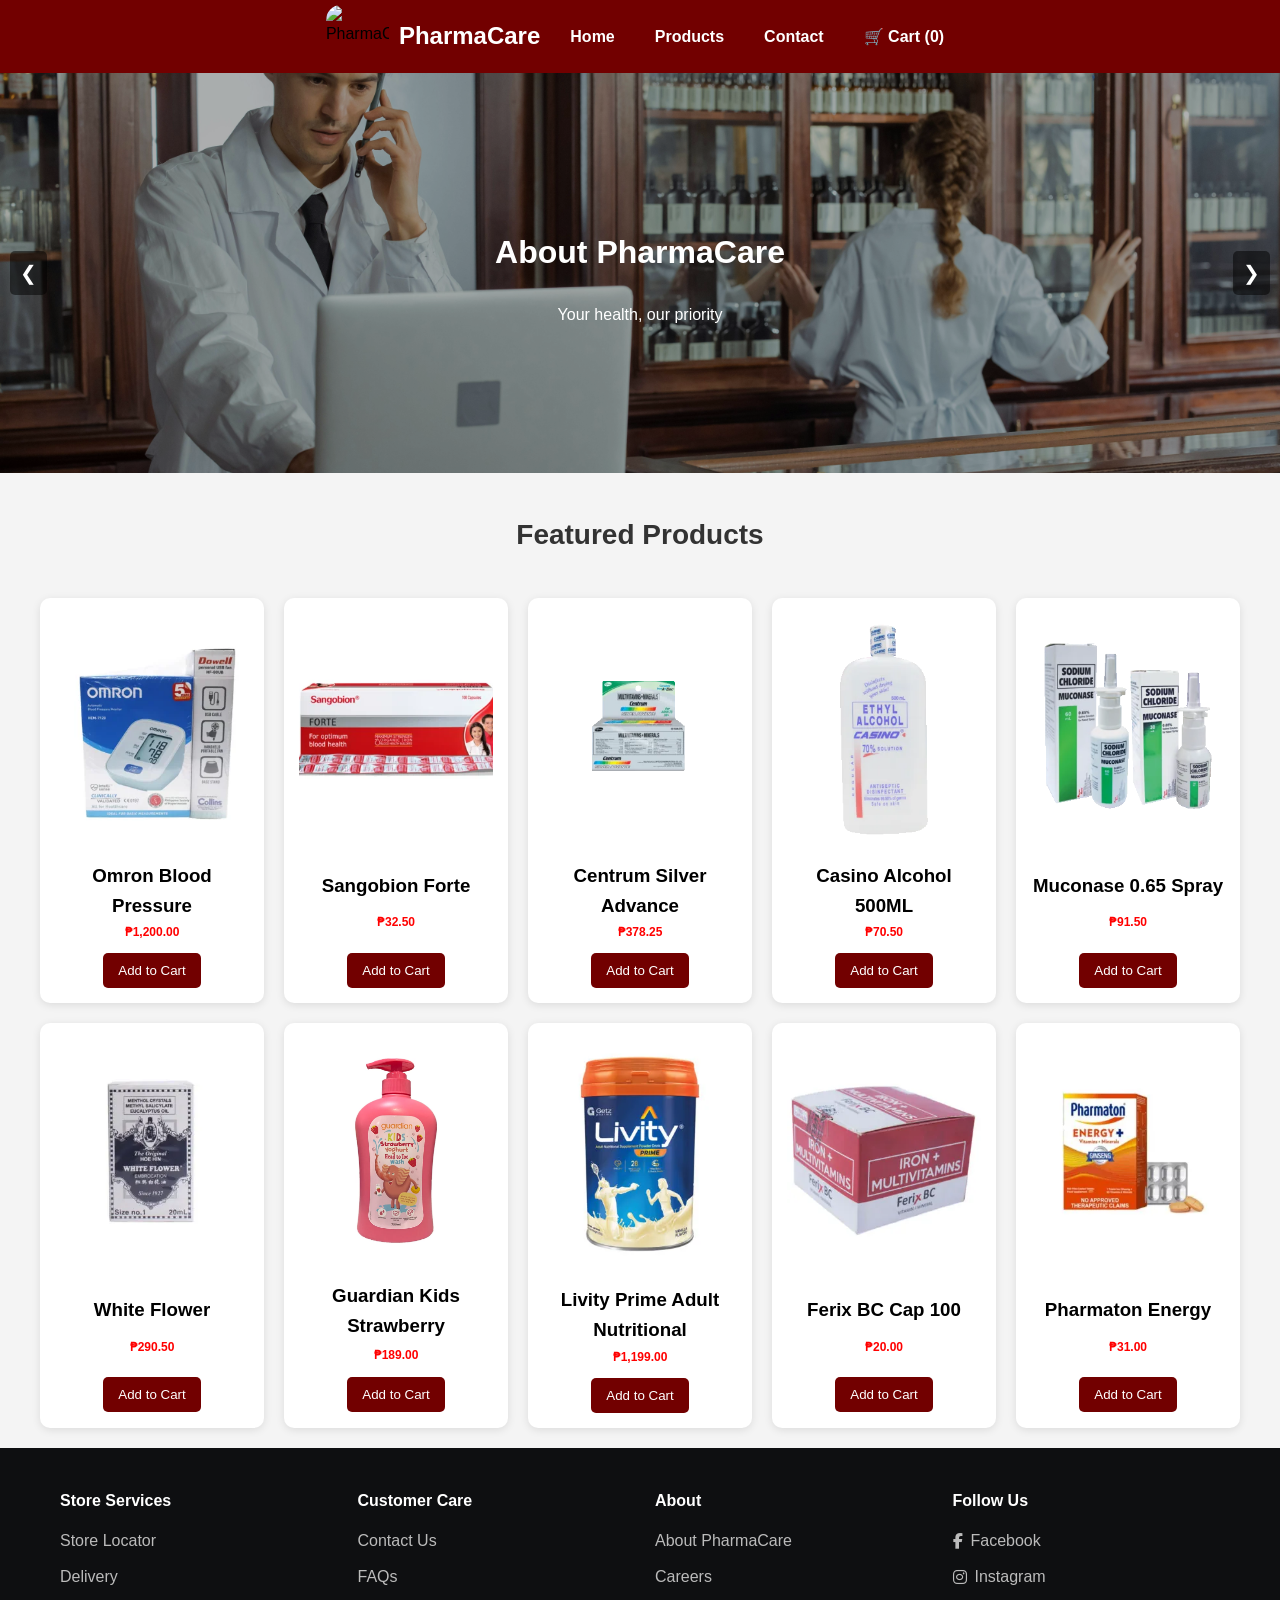
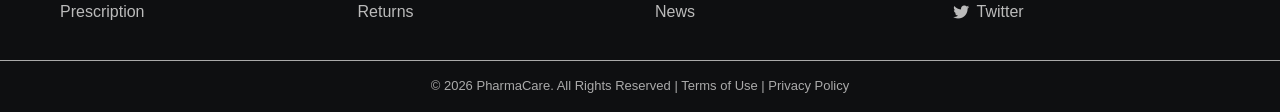
==== index.html @ cd24fc42 "Project for JavaScript 2 Final submission for JavaScript 2" ====
<!DOCTYPE html>
<html lang="en">
<head>
    <meta charset="UTF-8">
    <meta name="viewport" content="width=device-width, initial-scale=1.0">
    <link rel="stylesheet" href="styles.css">
     <link rel="stylesheet" href="https://cdnjs.cloudflare.com/ajax/libs/font-awesome/6.5.0/css/all.min.css">
     <link rel="icon" href="favicon.ico">
    <title>PharmaCare</title>
</head>
<body>

    <header>
        <nav class="navbar">
  <div class="logo">
    <img src="images/pharmacare.png" width="63" height="63" alt="PharmaCare">
        <h1>PharmaCare</h1>
  </div>
  <ul class="nav-links">
    <li><a href="index.html" class="active">Home</a></li>
    <li><a href="products.html">Products</a></li>
    <li><a href="contact.html">Contact</a></li>
    <li><a href="checkout.html">
    🛒 Cart (<span id="cart-count">0</span>)
    </a></li>
  </ul>
</nav>
    </header>

    <div class="hero">
    <div class="carousel">
        <img src="images/banner1.jpg" alt="Pharmacy banner" class="slide active">
        <img src="images/banner2.jpg" alt="Pharmacy banner" class="slide">
        <img src="images/banner3.jpg" alt="Pharmacy banner" class="slide">
    </div>

    <h1>About PharmaCare</h1>
    <p>Your health, our priority</p>

    <button class="prev">&#10094;</button>
    <button class="next">&#10095;</button>
</div>

    <main>

    <h2 class="section-title">Featured Products</h2>

    <div class="product-grid">
        <div class="product-card">
            <img src="images/product6.jpg" alt="Omron" class="product-img" data-caption="Omron Blood Pressure ₱1,200.00">
            <h3>Omron Blood Pressure</h3>
            <p class="price">₱1,200.00</p>
            <button class="add-to-cart" data-name="Omron Blood Pressure" data-price="1200">Add to Cart</button>
        </div>

        <div class="product-card">
            <img src="images/product7.jpg" alt="Sangobion" class="product-img" data-caption="Sangobion Forte ₱32.50">
            <h3>Sangobion Forte</h3>
            <p class="price">₱32.50</p>
            <button class="add-to-cart" data-name="Sangobion Forte" data-price="32.50">Add to Cart</button>
        </div>

        <div class="product-card">
            <img src="images/product8.jpg" alt="Centrum Silver" class="product-img" data-caption="Centrum Silver Advance ₱378.25">
            <h3>Centrum Silver Advance</h3>
            <p class="price">₱378.25</p>
            <button class="add-to-cart" data-name="Centrum Silver" data-price="378.25">Add to Cart</button>
        </div>

        <div class="product-card">
            <img src="images/product1.jpg" alt="Casino Alcohol" class="product-img" data-caption="Casino Alcohol 500ML ₱70.50">
            <h3>Casino Alcohol 500ML</h3>
            <p class="price">₱70.50</p>
            <button class="add-to-cart" data-name="Casino Alcohol" data-price="70.50">Add to Cart</button>
        </div>

        <div class="product-card">
            <img src="images/product2.jpg" alt="Muconase Spray" class="product-img" data-caption="Muconase 0.65 Spray ₱91.50">
            <h3>Muconase 0.65 Spray</h3>
            <p class="price">₱91.50</p>
            <button class="add-to-cart" data-name="Muconase 0.65 Spray" data-price="91.50">Add to Cart</button>
        </div>

        <div class="product-card">
            <img src="images/product3.jpg" alt="White Flower" class="product-img" data-caption="White Flower ₱290.50">
            <h3>White Flower</h3>
            <p class="price">₱290.50</p>
            <button class="add-to-cart" data-name="white flower" data-price="290.50">Add to Cart</button>
        </div>

        <div class="product-card">
            <img src="images/product4.jpg" alt="Guardian Kids" class="product-img" data-caption="Guardian Kids Strawberry ₱189.00">
            <h3>Guardian Kids Strawberry</h3>
            <p class="price">₱189.00</p>
            <button class="add-to-cart" data-name="Guardian Kids Strawberry" data-price="189.00">Add to Cart</button>
        </div>

        <div class="product-card">
            <img src="images/product5.jpg" alt="Livity Adult" class="product-img" data-caption="Livity Prime Adult Nutritional ₱1,199.00">
            <h3>Livity Prime Adult Nutritional</h3>
            <p class="price">₱1,199.00</p>
            <button class="add-to-cart" data-name="Livity Prime" data-price="1199">Add to Cart</button>
        </div>

        <div class="product-card">
            <img src="images/product9.jpg" alt="Ferix BC" class="product-img" data-caption="Ferix BC Cap 100 ₱20.00">
            <h3>Ferix BC Cap 100</h3>
            <p class="price">₱20.00</p>
            <button class="add-to-cart" data-name="Ferix BC Cap 100" data-price="20.00">Add to Cart</button>
        </div>

        <div class="product-card">
            <img src="images/product10.jpg" alt="Pharmaton" class="product-img" data-caption="Pharmaton Energy ₱31.00">
            <h3>Pharmaton Energy</h3>
            <p class="price">₱31.00</p>
            <button class="add-to-cart" data-name="Pharmaton Energy" data-price="31.00">Add to Cart</button>
        </div>
    </div>
</main>

<div id="toast"></div>

    <!--Lightbox section-->
    <div id="popup" class="popup">
    <span class="close-btn" id="closeBtn">&times;</span>
    <img id="popup-img" class="popup-img">
    <p class="caption" id="popup-caption"></p>
</div>

    <footer class="footer">
    <div class="footer-container">

        <div class="footer-col">
            <h3>Store Services</h3>
            <ul>
                <li><a href="#">Store Locator</a></li>
                <li><a href="#">Delivery</a></li>
                <li><a href="#">Prescription</a></li>
            </ul>
        </div>

        <div class="footer-col">
            <h3>Customer Care</h3>
            <ul>
                <li><a href="#">Contact Us</a></li>
                <li><a href="#">FAQs</a></li>
                <li><a href="#">Returns</a></li>
            </ul>
        </div>

        <div class="footer-col">
            <h3>About</h3>
            <ul>
                <li><a href="#">About PharmaCare</a></li>
                <li><a href="#">Careers</a></li>
                <li><a href="#">News</a></li>
            </ul>
        </div>

        <div class="footer-col">
    <h3>Follow Us</h3>
    <ul>
        <li><a href="#"><i class="fab fa-facebook-f"></i> Facebook</a></li>
        <li><a href="#"><i class="fab fa-instagram"></i> Instagram</a></li>
        <li><a href="#"><i class="fab fa-twitter"></i> Twitter</a></li>
    </ul>
 </div>
</div>

    <div class="footer-bottom">
        <div class="footer-inner">
        <p>© 2026 PharmaCare. All Rights Reserved | Terms of Use | Privacy Policy</p>
        </div>
    </div>
</footer>

<script src="script.js"></script>
    </body>
</html>
---- styles.css ----
/* ===== RESET ===== */
* {
    margin: 0;
    padding: 0;
    box-sizing: border-box; /* fixes spacing & overflow issues */
}

/* ===== BODY ===== */
body {
    margin: 0;
    font-family: Arial, sans-serif;
    line-height: 1.6;
    background-color: #f4f4f4;
    overflow-x: hidden;

}

/* ===== NAVBAR ===== */
.navbar {
    display: flex;
    justify-content: center;
    align-items: center;
    background-color: #720000;
    padding: 5px 15px;
    position: sticky;
    top: 0;
    z-index: 100;
}

.logo {
    display: flex;
    align-items: center;
    gap: 10px;
}

.logo img {
    display: flex;
    width: 63px;
    height: 63px;
    border-radius: 15px;
}

.logo h1 {
    display: block;
    width: 100%;
    color: white;
    font-size: 24px;
}

.nav-links {
    list-style: none;
    display: flex;
}

.nav-links li {
    margin-left: 20px;
}

.nav-links a {
    text-decoration: none;
    color: white;
    font-weight: bold;
    padding: 5px 10px;
    border-radius: 4px;
    transition: 0.3s;
}

.nav-links a:hover {
    background-color: #720000;
    background: white;
}

/* ===== HERO SECTION ===== */
.hero {
    position: relative;
    width: 100%;
    min-height: 400px;
    display: flex;
    flex-direction: column;
    justify-content: center;
    align-items: center;
    text-align: center;
    color: white;
    overflow: hidden;
    padding: 60px 20px;
}

.hero::before {
    content: '';
    position: absolute;
    top: 0; left: 0;
    width: 100%; height: 100%;
    background: rgba(0,0,0,0.3);
    z-index: 1;
}

.hero h1,
.hero p {
    position: relative;
    background: none;
    z-index: 2;
    margin: 0.5em 0;
    max-width: 900px;
}

/* ===== CAROUSEL ===== */
.carousel {
    position: absolute;
    top: 0; left: 0;
    width: 100%; height: 100%;
}

.slide {
    position: absolute;
    top: 0; left: 0;
    width: 100%; height: 100%;
    object-fit: cover;
    opacity: 0;
    transition: opacity 1s ease-in-out;
    z-index: 0;
}

.slide.active {
    opacity: 1;
    z-index: 0;
}

/* ===== CAROUSEL BUTTONS ===== */
.prev, .next {
    position: absolute;
    top: 50%;
    transform: translateY(-50%);
    background: rgba(0,0,0,0.5);
    color: white;
    border: none;
    padding: 12px 18px;
    cursor: pointer;
    font-size: 20px;
    z-index: 3;
    border-radius: 5px;
    transition: background 0.3s ease;
}

.prev:hover, .next:hover {
    background: rgba(0,0,0,0.8);
}

.prev { left: 20px; }
.next { right: 20px; }

/* ===== PRODUCT GRID ===== */
.product-grid {
    display: grid;
    grid-template-columns: repeat(auto-fit, minmax(220px, 1fr));
    gap: 20px;
    padding: 20px 40px;
    align-items: stretch;
}

.product-card {
    display: flex;
    flex-direction: column;
    justify-content: space-between;
    align-items: center;
    height: 100%;       /* make all cards stretch */
}

/* ===== PRODUCT CARD ===== */
.product, .product-card {
    background: #fff;
    border-radius: 10px;
    box-shadow: 0 2px 8px rgba(0,0,0,0.1);
    padding: 15px;
    text-align: center;
    transition: transform 0.3s;
}

.product:hover, .product-card:hover {
    transform: translateY(-5px);
}

main h2 {
    text-align: center;   /* center the text */
    margin: 40px 0 20px;  /* top/bottom spacing */
    font-size: 28px;      /* adjust size if needed */
    color: #333;          /* optional: match site colors */
}

.product h3 {
    font-size: 20px;
    text-align: center;
    margin-bottom: 10px;
    
}

.product-img, .product img.large-image {
    width: 100%;
    max-height: 300px;
    object-fit: contain;
    border-radius: 8px;
    margin-bottom: 15px;
}

.product-img:hover {
    opacity: 0.8;
}

.price {
    color: #e94e4e;
    font-weight: bold;
    margin: 10px 0;
}

.buy-btn, .product button, .add-to-cart {
    padding: 10px 15px;
    border: none;
    border-radius: 5px;
    cursor: pointer;
    background-color: #720000;
    color: white;
    transition: background 0.2s;
}

/* ===== CART LINK ===== */
.cart-item {
    display: flex;
    justify-content: space-between;
    align-items: center;
    background: white;
    padding: 15px;
    margin-bottom: 10px;
    border-radius: 10px;
    box-shadow: 0 2px 5px rgba(0,0,0,0.1);
}

.qty-controls {
    display: flex;
    align-items: center;
    gap: 10px;
}

.qty-controls button {
    padding: 5px 12px;
    border: none;
    background: #333;
    color: white;
    border-radius: 5px;
    cursor: pointer;
}

.qty-controls span {
    font-weight: bold;
}

.remove-btn {
    background: red;
    color: white;
    border: none;
    padding: 5px 10px;
    border-radius: 5px;
    cursor: pointer;
}

.product {
    margin-top: 20px;
}

.large-image {
    width: 100%;
    height: auto;
    border: 1px solid #ddd;
}

.image-gallery {
    display: flex;
    justify-content: center;
    align-items: center;
    flex-wrap: wrap;
    margin: 10px 0;
}

.image-gallery img {
    width: 80px;
    margin: 5px;
    cursor: pointer;
    border: 1px solid #ccc;
}

.image-gallery img:hover {
    border: 2px solid #333;
}

.arrow {
    font-size: 24px;
    cursor: pointer;
    margin: 0 10px;
    user-select: none;
}

.description {
    margin-top: 15px;
    padding: 10px;
    border-top: 1px solid #ddd;
}

/*====== POPUP LIGHTBOX ======= */
.popup {
    display: none;   
    position: fixed;
    z-index: 1000;
    left: 0;
    top: 0;
    width: 100%;
    height: 100%;
    background-color: rgba(0,0,0,0.9);
    align-items: center;
    justify-content: center;
    flex-direction: column;
}

.popup-img {
    max-width: 80%;
    max-height: 70%;
    margin-bottom: 15px;
}

.caption {
    color: white;
    font-size: 18px;
    text-align: center;
}

.close-btn {
    position: absolute;
    top: 20px;
    right: 30px;
    font-size: 30px;
    color: white;
    cursor: pointer;
}

/* ===== FOOTER ===== */
footer {
    width: 100%;
}
.footer {
    background: #0e0f11;
    color: white;
    width: 100%;
    padding: 40px 0 0;   /* ❗ remove left/right padding */
    box-sizing: border-box;  /* ensure padding included in width */
}

.footer-container {
    display: grid;
    grid-template-columns: repeat(4, 1fr);
    gap: 30px;
    max-width: 1200px;
    margin: 0 auto;   /* center container */
    padding: 0 20px;  /* extra padding for small screens */
}

.footer-col {
    display: flex;
    flex-direction: column;
    min-width: 200px;
}

.footer-col h3 {
    margin-bottom: 15px;
    font-size: 16px;
    font-weight: bold;
}

.footer-col ul {
    list-style: none;
    padding: 0;
}

.footer-col ul li {
    margin-bottom: 10px;
}

.footer-col ul li a {
    color: #bbb;
    text-decoration: none;
    display: flex;
    align-items: center;
    gap: 8px;
    transition: all 0.3s ease;
}

.footer-col ul li a:hover {
    color: #e94e4e;
    transform: translateX(5px);
}

.footer-col ul li a:hover .fa-facebook-f { color: #1877f2; }
.footer-col ul li a:hover .fa-instagram  { color: #e4405f; }
.footer-col ul li a:hover .fa-twitter    { color: #1da1f2; }

/* ====== Footer Bottom Section ===== */
.footer-bottom {
    width: 100%;
    border-top: 1px solid #aaa;
    margin-top: 25px;
}

.footer-bottom p {
    max-width: 1200px;
    margin: 0 auto;
    padding: 15px 20px;
    text-align: center;
    font-size: 13px;
    color: #aaa;
}

.footer-inner {
    max-width: 1200px;
    margin: 0 auto;
    text-align: center;
    padding: 0 20px;
    font-size: 13px;
    color: #aaa;
}
/* make links inline and centered */
.footer-bottom a {
    color: #aaa;
    text-decoration: none;
    margin: 0 5px;
}

.footer-bottom a:hover {
    text-decoration: underline;
}

.prev, .next {
    position: absolute;
    top: 50%;
    transform: translateY(-50%);
    background: rgba(0,0,0,0.5);
    color: white;
    border: none;
    padding: 10px;
    cursor: pointer;
    z-index: 10;
}

.prev { left: 10px; }
.next { right: 10px; }

/* ===== MEDIA RESPONSIVE ===== */
@media screen and (max-width: 768px) {
    .hero { padding: 40px 15px; min-height: 300px; }
    .prev, .next { padding: 8px 12px; font-size: 18px; }
    .hero h1 { font-size: 24px; }
    .hero p  { font-size: 16px; }
    .footer-container { grid-template-columns: repeat(2, 1fr); gap: 20px; }
}

@media screen and (max-width: 480px) {
    .footer-container { grid-template-columns: 1fr; gap: 15px; }
    .product-img, .product img.large-image { max-height: 180px; }
    .image-gallery img.small-image { width: 40px; height: 40px; }
}

/* ===== NAVBAR FIX ===== */
.navbar a {
    color: white;
    text-decoration: none;
}

.navbar a:hover {
    color: #720000;
}

/* ===== CONTACT PAGE LAYOUY ===== */
.contact-container {
    max-width: 600px;
    margin: 40px auto;
    padding: 20px;
    
}

/* ===== FORM STRUCTURE ===== */
.contact-form {
    display: flex;
    flex-direction: column;
    gap: 12px;
}

.contact-form input,
.contact-form textarea,
.contact-form select {
    padding: 10px;
    border: 1px solid #ccc;
    border-radius: 6px;
    width: 100%;
    box-sizing: border-box;
}

.contact-form button {
    padding: 12px;
    background: #28a745;
    color: white;
    border: none;
    cursor: pointer;
    border-radius: 6px;
    font-weight: bold;
}

.contact-form button:hover {
    background: #218838;
}
/* ====== TOAST SECTION ====== */
#toast {
    position: fixed;
    bottom: 20px;
    right: 20px;
    background: #333;
    color: white;
    padding: 12px 18px;
    border-radius: 6px;
    opacity: 0;
    transform: translateY(20px);
    transition: 0.3s ease;
    z-index: 999;
}

#toast.show {
    opacity: 1;
    transform: translateY(0);
}

.product-item {
    display: flex;
    flex-direction: column;
    align-items: center;
    margin: 5px;
}

.product-item img {
    width: 80px;
}

.price {
    font-size: 12px;
    margin-top: 3px;
    color: red;
}
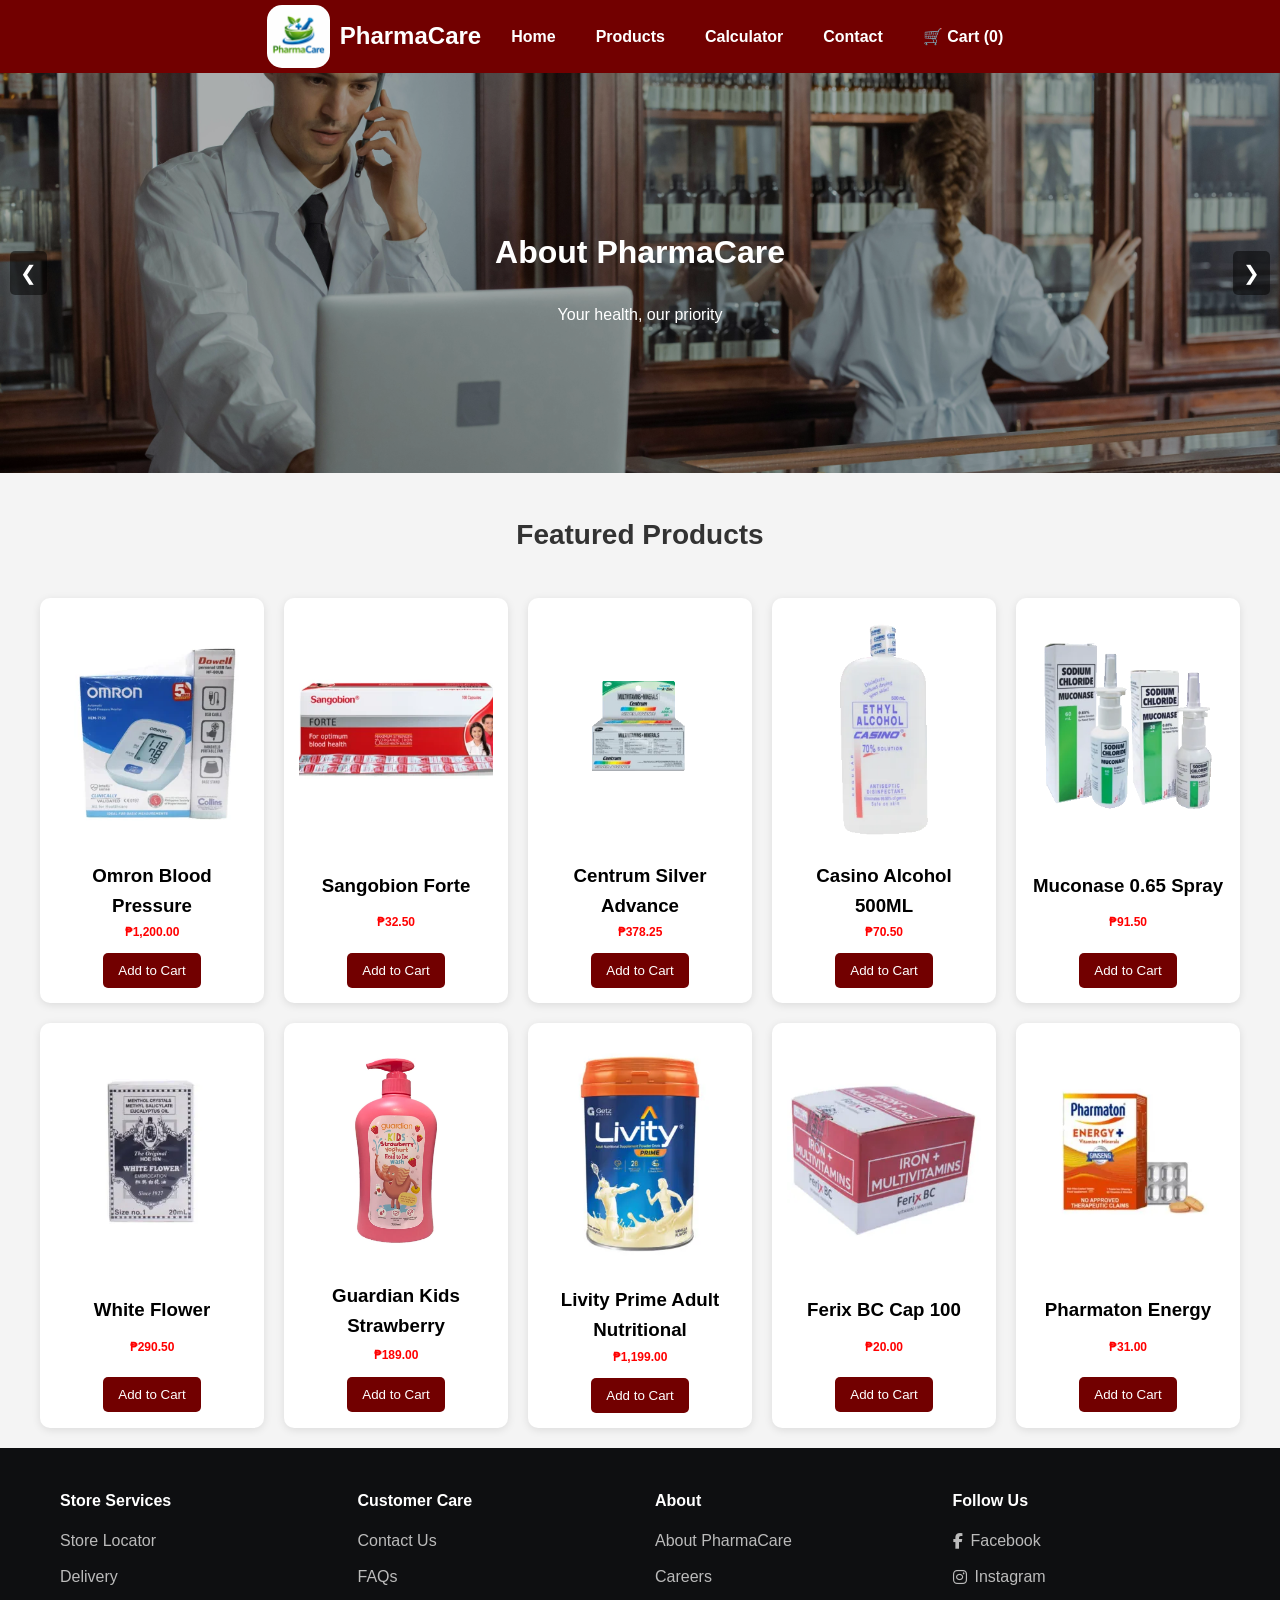
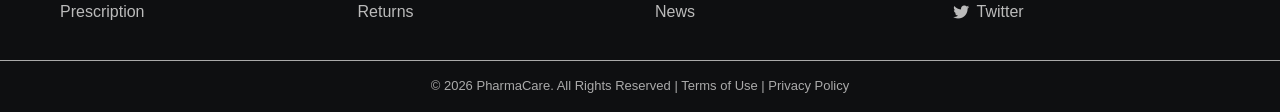
==== commit 64f305b4: "Update index.html Updated index html" ====
--- a/index.html
+++ b/index.html
@@ -13,12 +13,13 @@
     <header>
         <nav class="navbar">
   <div class="logo">
-    <img src="images/pharmacare.png" width="63" height="63" alt="PharmaCare">
+    <img src="images/logo.png" width="63" height="63" alt="PharmaCare">
         <h1>PharmaCare</h1>
   </div>
   <ul class="nav-links">
     <li><a href="index.html" class="active">Home</a></li>
     <li><a href="products.html">Products</a></li>
+    <li><a href="calculator.html">Calculator</a></li>
     <li><a href="contact.html">Contact</a></li>
     <li><a href="checkout.html">
     🛒 Cart (<span id="cart-count">0</span>)
@@ -176,4 +177,5 @@
 
 <script src="script.js"></script>
     </body>
-</html>+</html>
+<!-- update -->
